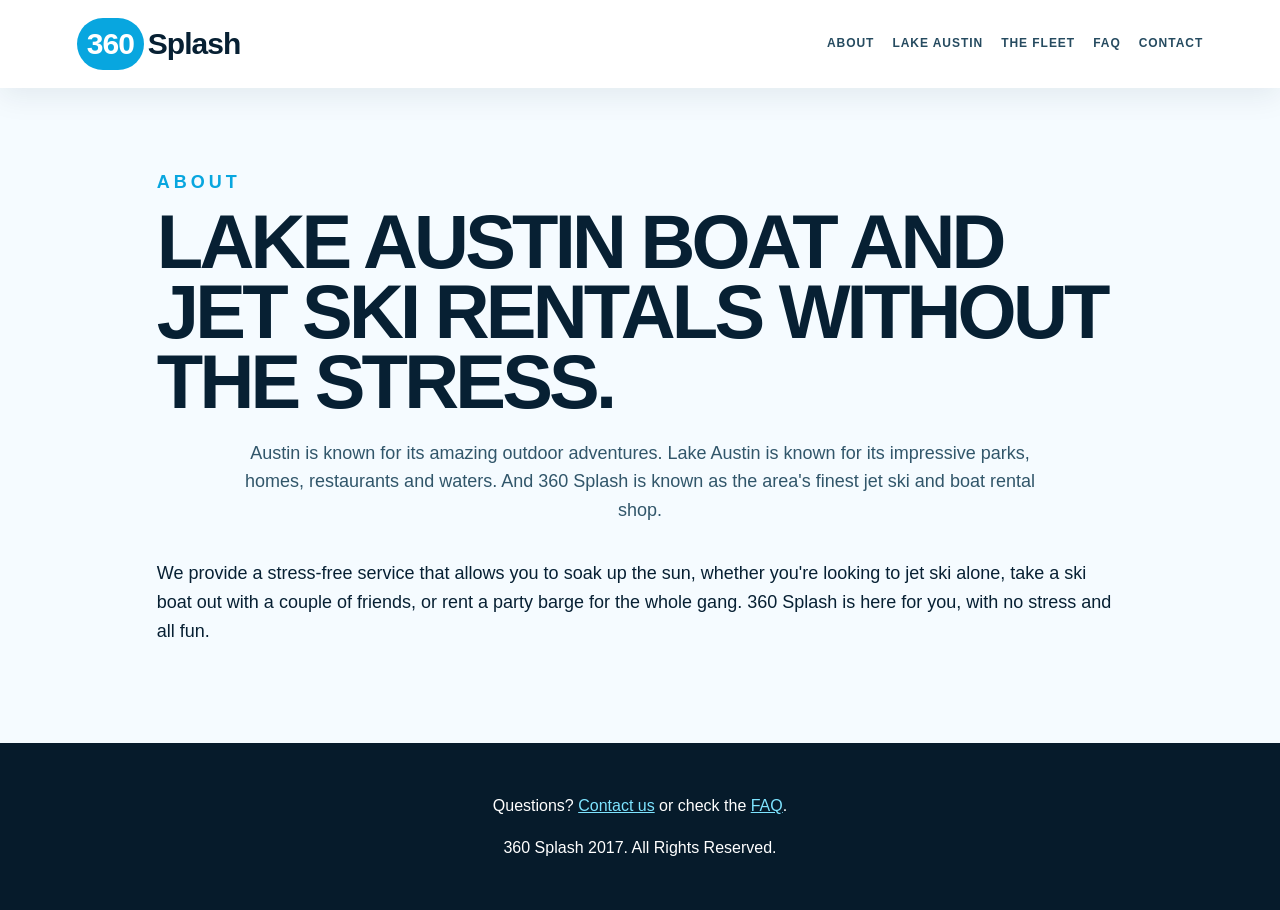
==== about.html @ 6b6feeb2 "Add files via upload" ====
<!doctype html><html lang="en"><head><meta charset="utf-8"><meta name="viewport" content="width=device-width, initial-scale=1"><title>About | 360 Splash</title><link rel="stylesheet" href="styles.css"></head><body><header class="site-header"><a class="logo" href="index.html"><span>360</span>Splash</a><nav><a href="about.html">About</a><a href="lake-austin.html">Lake Austin</a><a href="the-fleet.html">The Fleet</a><a href="faq.html">FAQ</a><a href="contact.html">Contact</a></nav></header><main class="page"><p class="eyebrow">About</p><h1>Lake Austin boat and jet ski rentals without the stress.</h1><p class="lead">Austin is known for its amazing outdoor adventures. Lake Austin is known for its impressive parks, homes, restaurants and waters. And 360 Splash is known as the area's finest jet ski and boat rental shop.</p><p>We provide a stress-free service that allows you to soak up the sun, whether you're looking to jet ski alone, take a ski boat out with a couple of friends, or rent a party barge for the whole gang. 360 Splash is here for you, with no stress and all fun.</p></main><footer><p>Questions? <a href="contact.html">Contact us</a> or check the <a href="faq.html">FAQ</a>.</p><p>360 Splash 2017. All Rights Reserved.</p></footer></body></html>
---- styles.css ----
:root{--blue:#08a6df;--deep:#072033;--aqua:#7ee4ff;--sand:#fff7e6;--white:#fff;--muted:#5e7280}*{box-sizing:border-box}body{margin:0;font-family:Arial,Helvetica,sans-serif;color:var(--deep);background:#f5fbff;line-height:1.6}a{color:inherit}.site-header{position:sticky;top:0;z-index:5;display:flex;justify-content:space-between;align-items:center;gap:24px;padding:18px 6vw;background:rgba(255,255,255,.92);backdrop-filter:blur(10px);box-shadow:0 8px 30px rgba(7,32,51,.08)}.logo{text-decoration:none;font-size:30px;font-weight:900;letter-spacing:-1px}.logo span{display:inline-block;background:var(--blue);color:white;border-radius:999px;padding:2px 10px;margin-right:4px}nav{display:flex;gap:18px;flex-wrap:wrap}nav a{text-decoration:none;text-transform:uppercase;font-size:12px;font-weight:800;letter-spacing:.08em;color:#264b60}.hero{min-height:680px;display:grid;place-items:center;padding:80px 6vw;background:linear-gradient(rgba(7,32,51,.35),rgba(7,32,51,.55)),radial-gradient(circle at 20% 20%,#8deaff 0 16%,transparent 17%),linear-gradient(135deg,#1bb3e8,#063b67 55%,#031624);position:relative;overflow:hidden}.hero:before,.hero:after{content:"";position:absolute;border-radius:50%;border:2px solid rgba(255,255,255,.25)}.hero:before{width:420px;height:420px;left:-140px;bottom:-120px}.hero:after{width:620px;height:620px;right:-180px;top:-200px}.hero-card{position:relative;text-align:center;color:white;max-width:880px;padding:52px;border:1px solid rgba(255,255,255,.25);background:rgba(255,255,255,.12);backdrop-filter:blur(8px);border-radius:28px;box-shadow:0 25px 80px rgba(0,0,0,.25)}.eyebrow{text-transform:uppercase;letter-spacing:.22em;font-weight:900;color:var(--blue);font-size:13px;margin:0 0 10px}.hero .eyebrow{color:var(--aqua)}h1{font-size:clamp(42px,8vw,92px);line-height:.92;margin:0 0 22px;text-transform:uppercase;letter-spacing:-.05em}h2{font-size:clamp(30px,4vw,54px);line-height:1;margin:0 0 16px;letter-spacing:-.04em}h3{margin-bottom:8px}.phone{display:block;font-size:clamp(26px,4vw,44px);font-weight:900;text-decoration:none;margin:20px 0 28px}.button,button{display:inline-block;border:0;border-radius:999px;background:var(--blue);color:white;padding:14px 24px;text-decoration:none;font-weight:900;text-transform:uppercase;letter-spacing:.06em;box-shadow:0 12px 30px rgba(8,166,223,.3);cursor:pointer}.button.secondary{background:white;color:var(--deep)}.hero-actions{display:flex;gap:12px;justify-content:center;flex-wrap:wrap}.section,.page{max-width:1120px;margin:0 auto;padding:80px 6vw}.section-heading{text-align:center}.price-card{max-width:440px;margin:24px auto;text-align:center;background:white;border-radius:28px;padding:36px;box-shadow:0 20px 60px rgba(7,32,51,.1)}.price-card p{margin:0;color:var(--muted);font-weight:700}.price-card strong{display:block;font-size:48px;line-height:1;margin:10px 0;font-weight:900}.price-card em{text-transform:uppercase;color:var(--blue);font-style:normal;font-weight:900;letter-spacing:.15em}.lead{font-size:22px;text-align:center;color:#31566a;max-width:820px;margin:0 auto 34px}.grid{display:grid;gap:20px}.three{grid-template-columns:repeat(3,1fr)}.two{grid-template-columns:repeat(2,1fr);margin-top:30px}.grid article,.fleet article,.callout{background:white;border-radius:24px;padding:28px;box-shadow:0 18px 55px rgba(7,32,51,.08)}.split{display:grid;grid-template-columns:1fr 1fr;gap:40px;align-items:center;border-radius:32px}.blue{background:var(--deep);color:white}.blue .eyebrow{color:var(--aqua)}.blue p:last-child{font-size:21px;color:#d6f7ff}.page h1{font-size:clamp(40px,6vw,76px)}.page p,.page li{font-size:18px}.fleet{display:grid;grid-template-columns:repeat(3,1fr);gap:20px;margin-top:30px}.water-icon{height:160px;border-radius:20px;background:linear-gradient(135deg,#c7f4ff,#0aa6df);display:grid;place-items:center;color:white;font-size:90px;font-weight:900;margin-bottom:18px}.callout{margin-top:20px;background:var(--sand)}.faq{display:grid;gap:10px}.faq h3{font-size:22px;margin:24px 0 0}.faq p{margin:0;color:#39586a}.contact-grid{display:grid;grid-template-columns:.8fr 1.2fr;gap:32px}.contact-link{display:block;font-size:28px;font-weight:900;text-decoration:none;color:var(--blue);margin-bottom:10px}form{background:white;border-radius:24px;padding:28px;box-shadow:0 18px 55px rgba(7,32,51,.08)}label{display:block;font-weight:900;margin-bottom:14px}input,textarea{width:100%;margin-top:6px;border:1px solid #cfe3ef;border-radius:12px;padding:13px;font:inherit}footer{text-align:center;padding:34px 6vw;background:#061b2b;color:white}footer a{color:var(--aqua)}@media (max-width:800px){.site-header{align-items:flex-start;flex-direction:column}.three,.two,.fleet,.split,.contact-grid{grid-template-columns:1fr}.hero{min-height:620px}.hero-card{padding:34px 22px}.page,.section{padding:56px 5vw}}
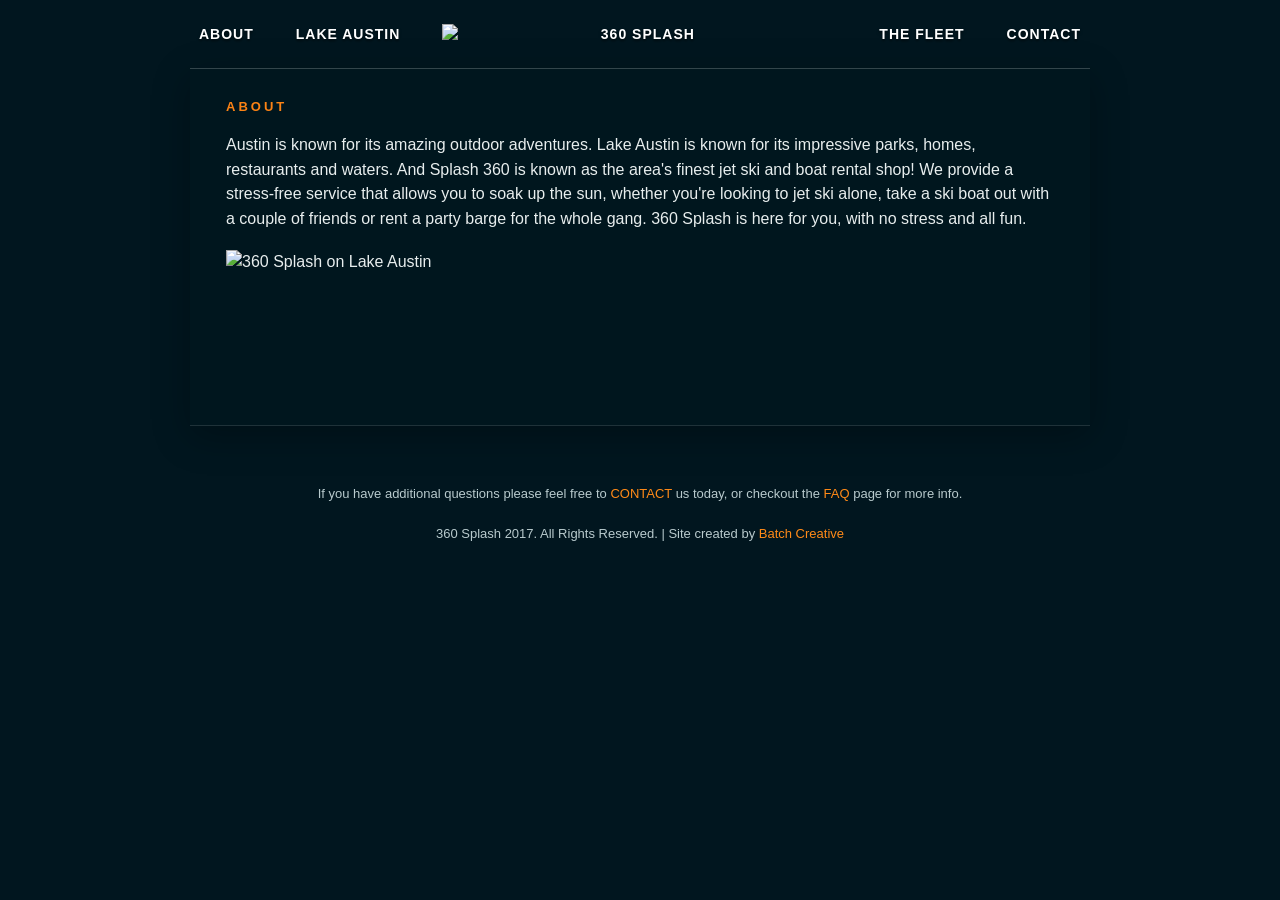
==== commit c4e0b17e: "Add files via upload" ====
--- a/about.html
+++ b/about.html
@@ -1 +1 @@
-<!doctype html><html lang="en"><head><meta charset="utf-8"><meta name="viewport" content="width=device-width, initial-scale=1"><title>About | 360 Splash</title><link rel="stylesheet" href="styles.css"></head><body><header class="site-header"><a class="logo" href="index.html"><span>360</span>Splash</a><nav><a href="about.html">About</a><a href="lake-austin.html">Lake Austin</a><a href="the-fleet.html">The Fleet</a><a href="faq.html">FAQ</a><a href="contact.html">Contact</a></nav></header><main class="page"><p class="eyebrow">About</p><h1>Lake Austin boat and jet ski rentals without the stress.</h1><p class="lead">Austin is known for its amazing outdoor adventures. Lake Austin is known for its impressive parks, homes, restaurants and waters. And 360 Splash is known as the area's finest jet ski and boat rental shop.</p><p>We provide a stress-free service that allows you to soak up the sun, whether you're looking to jet ski alone, take a ski boat out with a couple of friends, or rent a party barge for the whole gang. 360 Splash is here for you, with no stress and all fun.</p></main><footer><p>Questions? <a href="contact.html">Contact us</a> or check the <a href="faq.html">FAQ</a>.</p><p>360 Splash 2017. All Rights Reserved.</p></footer></body></html>
+<!doctype html><html><head><meta charset="utf-8"><meta name="viewport" content="width=device-width,initial-scale=1"><title>360 Splash - About</title><link rel="stylesheet" href="style.css"></head><body><main class="page"><nav class="topnav"><a href="about.html">About</a><a href="lake-austin.html">Lake Austin</a><a href="index.html"><img class="logo" src="https://web.archive.org/web/20211126054126im_/http%3A//360splash.com/images/logo.png" alt="360 Splash"></a><a href="the-fleet.html">The Fleet</a><a href="contact.html">Contact</a></nav><section class="card wide content"><div class="eyebrow">About</div><p>Austin is known for its amazing outdoor adventures. Lake Austin is known for its impressive parks, homes, restaurants and waters. And Splash 360 is known as the area's finest jet ski and boat rental shop! We provide a stress-free service that allows you to soak up the sun, whether you're looking to jet ski alone, take a ski boat out with a couple of friends or rent a party barge for the whole gang. 360 Splash is here for you, with no stress and all fun.</p><img class="photo" src="https://web.archive.org/web/20211127004203im_/http%3A//360splash.com/images/about.jpg" alt="360 Splash on Lake Austin"><p style="text-align:center"><a class="book" href="contact.html">Book Today!</a></p></section><footer class="footer">If you have additional questions please feel free to <a href="contact.html">CONTACT</a> us today, or checkout the <a href="faq.html">FAQ</a> page for more info.<br><br>360 Splash 2017. All Rights Reserved. | Site created by <a href="https://batchcreative.com">Batch Creative</a></footer></main></body></html>
--- a/style.css
+++ b/style.css
@@ -0,0 +1,2 @@
+/* 360 Splash archive-style rebuild */
+*{box-sizing:border-box}html,body{margin:0;padding:0}body{background:#031923;color:#dbe7e8;font-family:Arial,Helvetica,sans-serif;font-size:16px;line-height:1.55;text-align:center;background-image:url('https://web.archive.org/web/20211126054126im_/http%3A//360splash.com/images/bg.jpg');background-repeat:no-repeat;background-position:center top;background-size:cover;background-attachment:fixed}body:before{content:"";position:fixed;inset:0;background:rgba(0,20,30,.56);z-index:-1}.page{max-width:1000px;margin:0 auto;min-height:100vh;padding:20px 20px 0}.topnav{display:flex;align-items:center;justify-content:center;gap:42px;text-transform:uppercase;letter-spacing:1px;font-weight:700;font-size:14px;margin:4px auto 22px}.topnav a{color:white;text-decoration:none;text-shadow:0 2px 3px rgba(0,0,0,.6)}.topnav a:hover{color:#ff9022}.logo{width:395px;max-width:46vw;display:block}.logo-small{display:none}.hero{padding:28px 0 30px}.hero-logo{width:395px;max-width:82%;margin:0 auto 18px;display:block}.hero h1{margin:0;color:white;font-family:Impact,'Arial Black',sans-serif;text-transform:uppercase;letter-spacing:1px;font-size:50px;line-height:.98;text-shadow:0 3px 0 rgba(0,0,0,.45)}.hero h2{font-family:Impact,'Arial Black',sans-serif;color:#ff8a18;font-size:36px;margin:20px 0 8px;text-shadow:0 3px 0 rgba(0,0,0,.5)}.book{display:inline-block;width:232px;height:54px;background:url('https://web.archive.org/web/20211126054126im_/http%3A//360splash.com/images/bookbtn.png') center/contain no-repeat;text-indent:-9999px;margin:8px auto 26px}.card{background:rgba(1,22,31,.82);border-top:1px solid rgba(255,255,255,.2);border-bottom:1px solid rgba(255,255,255,.12);max-width:760px;margin:0 auto 22px;padding:28px 36px;color:#e7eeee;box-shadow:0 10px 35px rgba(0,0,0,.28)}.card.wide{max-width:900px}.eyebrow{font-size:13px;color:#fb8315;text-transform:uppercase;letter-spacing:3px;font-weight:800;margin-bottom:16px}.rates h3{font-family:Impact,'Arial Black',sans-serif;text-transform:uppercase;color:white;font-size:28px;line-height:1.05;margin:0 0 12px}.starting{font-size:14px;color:#bfd7d9}.price{font-family:Impact,'Arial Black',sans-serif;color:#ff8a18;font-size:38px;letter-spacing:1px;margin:4px 0}.gas{font-style:italic;color:white;font-weight:700}.grid{display:grid;grid-template-columns:1fr 1fr;gap:18px;text-align:left;margin-top:18px}.grid h4{color:white;margin:0 0 5px;font-size:18px}.content{text-align:left}.content h1,.content h2,.content h3{font-family:Impact,'Arial Black',sans-serif;color:white;text-transform:uppercase;letter-spacing:1px}.content p{margin:0 0 16px}.photo{width:100%;height:auto;display:block;margin:18px auto}.fleet-item{display:grid;grid-template-columns:260px 1fr;gap:26px;align-items:start;margin:26px 0;text-align:left}.fleet-item img{width:100%;height:auto}.fleet-item h3{margin-top:0}.thumbs{display:grid;grid-template-columns:repeat(3,1fr);gap:12px;margin-bottom:20px}.thumbs img{width:100%;height:auto}.faq p{margin:0 0 14px}.faq strong{color:white}.links a,.content a{color:#ff8a18}.contact-links{font-family:Impact,'Arial Black',sans-serif;font-size:32px;line-height:1.25;text-align:center}.contact-links a{color:#ff8a18;text-decoration:none;display:block}.form{display:grid;gap:10px;max-width:560px;margin:20px auto;text-align:left}.form input,.form textarea{width:100%;padding:13px;border:none;background:#e9eeee;color:#10232b;font-size:15px}.form textarea{height:130px}.form button{border:0;background:#ff701b;color:white;font-weight:900;text-transform:uppercase;letter-spacing:1px;padding:14px 20px;cursor:pointer}.footer{font-size:13px;color:#b8cacd;margin:36px auto 0;padding:22px 0 24px}.footer a{color:#ff8a18;text-decoration:none}@media(max-width:760px){.topnav{gap:12px;flex-wrap:wrap;font-size:12px}.topnav .logo{order:-1;width:290px;max-width:92%;flex-basis:100%;margin:auto}.hero h1{font-size:36px}.hero h2{font-size:28px}.card{padding:22px 18px}.grid,.fleet-item,.thumbs{grid-template-columns:1fr}.contact-links{font-size:25px}}
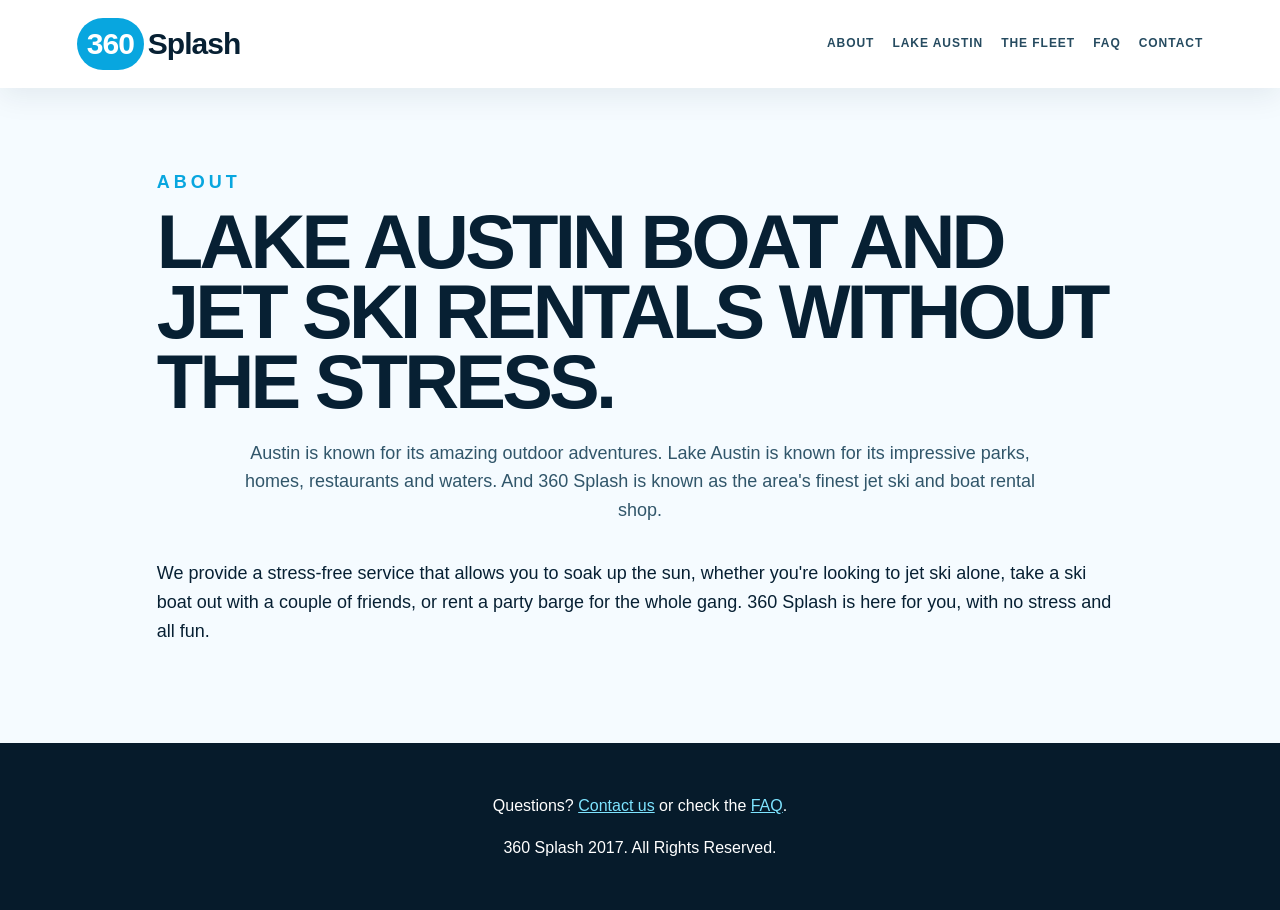
==== commit 92df1a8f: "Add files via upload" ====
--- a/about.html
+++ b/about.html
@@ -1 +1 @@
-<!doctype html><html><head><meta charset="utf-8"><meta name="viewport" content="width=device-width,initial-scale=1"><title>360 Splash - About</title><link rel="stylesheet" href="style.css"></head><body><main class="page"><nav class="topnav"><a href="about.html">About</a><a href="lake-austin.html">Lake Austin</a><a href="index.html"><img class="logo" src="https://web.archive.org/web/20211126054126im_/http%3A//360splash.com/images/logo.png" alt="360 Splash"></a><a href="the-fleet.html">The Fleet</a><a href="contact.html">Contact</a></nav><section class="card wide content"><div class="eyebrow">About</div><p>Austin is known for its amazing outdoor adventures. Lake Austin is known for its impressive parks, homes, restaurants and waters. And Splash 360 is known as the area's finest jet ski and boat rental shop! We provide a stress-free service that allows you to soak up the sun, whether you're looking to jet ski alone, take a ski boat out with a couple of friends or rent a party barge for the whole gang. 360 Splash is here for you, with no stress and all fun.</p><img class="photo" src="https://web.archive.org/web/20211127004203im_/http%3A//360splash.com/images/about.jpg" alt="360 Splash on Lake Austin"><p style="text-align:center"><a class="book" href="contact.html">Book Today!</a></p></section><footer class="footer">If you have additional questions please feel free to <a href="contact.html">CONTACT</a> us today, or checkout the <a href="faq.html">FAQ</a> page for more info.<br><br>360 Splash 2017. All Rights Reserved. | Site created by <a href="https://batchcreative.com">Batch Creative</a></footer></main></body></html>+<!doctype html><html lang="en"><head><meta charset="utf-8"><meta name="viewport" content="width=device-width, initial-scale=1"><title>About | 360 Splash</title><link rel="stylesheet" href="styles.css"></head><body><header class="site-header"><a class="logo" href="index.html"><span>360</span>Splash</a><nav><a href="about.html">About</a><a href="lake-austin.html">Lake Austin</a><a href="the-fleet.html">The Fleet</a><a href="faq.html">FAQ</a><a href="contact.html">Contact</a></nav></header><main class="page"><p class="eyebrow">About</p><h1>Lake Austin boat and jet ski rentals without the stress.</h1><p class="lead">Austin is known for its amazing outdoor adventures. Lake Austin is known for its impressive parks, homes, restaurants and waters. And 360 Splash is known as the area's finest jet ski and boat rental shop.</p><p>We provide a stress-free service that allows you to soak up the sun, whether you're looking to jet ski alone, take a ski boat out with a couple of friends, or rent a party barge for the whole gang. 360 Splash is here for you, with no stress and all fun.</p></main><footer><p>Questions? <a href="contact.html">Contact us</a> or check the <a href="faq.html">FAQ</a>.</p><p>360 Splash 2017. All Rights Reserved.</p></footer></body></html>
--- a/styles.css
+++ b/styles.css
@@ -0,0 +1 @@
+:root{--blue:#08a6df;--deep:#072033;--aqua:#7ee4ff;--sand:#fff7e6;--white:#fff;--muted:#5e7280}*{box-sizing:border-box}body{margin:0;font-family:Arial,Helvetica,sans-serif;color:var(--deep);background:#f5fbff;line-height:1.6}a{color:inherit}.site-header{position:sticky;top:0;z-index:5;display:flex;justify-content:space-between;align-items:center;gap:24px;padding:18px 6vw;background:rgba(255,255,255,.92);backdrop-filter:blur(10px);box-shadow:0 8px 30px rgba(7,32,51,.08)}.logo{text-decoration:none;font-size:30px;font-weight:900;letter-spacing:-1px}.logo span{display:inline-block;background:var(--blue);color:white;border-radius:999px;padding:2px 10px;margin-right:4px}nav{display:flex;gap:18px;flex-wrap:wrap}nav a{text-decoration:none;text-transform:uppercase;font-size:12px;font-weight:800;letter-spacing:.08em;color:#264b60}.hero{min-height:680px;display:grid;place-items:center;padding:80px 6vw;background:linear-gradient(rgba(7,32,51,.35),rgba(7,32,51,.55)),radial-gradient(circle at 20% 20%,#8deaff 0 16%,transparent 17%),linear-gradient(135deg,#1bb3e8,#063b67 55%,#031624);position:relative;overflow:hidden}.hero:before,.hero:after{content:"";position:absolute;border-radius:50%;border:2px solid rgba(255,255,255,.25)}.hero:before{width:420px;height:420px;left:-140px;bottom:-120px}.hero:after{width:620px;height:620px;right:-180px;top:-200px}.hero-card{position:relative;text-align:center;color:white;max-width:880px;padding:52px;border:1px solid rgba(255,255,255,.25);background:rgba(255,255,255,.12);backdrop-filter:blur(8px);border-radius:28px;box-shadow:0 25px 80px rgba(0,0,0,.25)}.eyebrow{text-transform:uppercase;letter-spacing:.22em;font-weight:900;color:var(--blue);font-size:13px;margin:0 0 10px}.hero .eyebrow{color:var(--aqua)}h1{font-size:clamp(42px,8vw,92px);line-height:.92;margin:0 0 22px;text-transform:uppercase;letter-spacing:-.05em}h2{font-size:clamp(30px,4vw,54px);line-height:1;margin:0 0 16px;letter-spacing:-.04em}h3{margin-bottom:8px}.phone{display:block;font-size:clamp(26px,4vw,44px);font-weight:900;text-decoration:none;margin:20px 0 28px}.button,button{display:inline-block;border:0;border-radius:999px;background:var(--blue);color:white;padding:14px 24px;text-decoration:none;font-weight:900;text-transform:uppercase;letter-spacing:.06em;box-shadow:0 12px 30px rgba(8,166,223,.3);cursor:pointer}.button.secondary{background:white;color:var(--deep)}.hero-actions{display:flex;gap:12px;justify-content:center;flex-wrap:wrap}.section,.page{max-width:1120px;margin:0 auto;padding:80px 6vw}.section-heading{text-align:center}.price-card{max-width:440px;margin:24px auto;text-align:center;background:white;border-radius:28px;padding:36px;box-shadow:0 20px 60px rgba(7,32,51,.1)}.price-card p{margin:0;color:var(--muted);font-weight:700}.price-card strong{display:block;font-size:48px;line-height:1;margin:10px 0;font-weight:900}.price-card em{text-transform:uppercase;color:var(--blue);font-style:normal;font-weight:900;letter-spacing:.15em}.lead{font-size:22px;text-align:center;color:#31566a;max-width:820px;margin:0 auto 34px}.grid{display:grid;gap:20px}.three{grid-template-columns:repeat(3,1fr)}.two{grid-template-columns:repeat(2,1fr);margin-top:30px}.grid article,.fleet article,.callout{background:white;border-radius:24px;padding:28px;box-shadow:0 18px 55px rgba(7,32,51,.08)}.split{display:grid;grid-template-columns:1fr 1fr;gap:40px;align-items:center;border-radius:32px}.blue{background:var(--deep);color:white}.blue .eyebrow{color:var(--aqua)}.blue p:last-child{font-size:21px;color:#d6f7ff}.page h1{font-size:clamp(40px,6vw,76px)}.page p,.page li{font-size:18px}.fleet{display:grid;grid-template-columns:repeat(3,1fr);gap:20px;margin-top:30px}.water-icon{height:160px;border-radius:20px;background:linear-gradient(135deg,#c7f4ff,#0aa6df);display:grid;place-items:center;color:white;font-size:90px;font-weight:900;margin-bottom:18px}.callout{margin-top:20px;background:var(--sand)}.faq{display:grid;gap:10px}.faq h3{font-size:22px;margin:24px 0 0}.faq p{margin:0;color:#39586a}.contact-grid{display:grid;grid-template-columns:.8fr 1.2fr;gap:32px}.contact-link{display:block;font-size:28px;font-weight:900;text-decoration:none;color:var(--blue);margin-bottom:10px}form{background:white;border-radius:24px;padding:28px;box-shadow:0 18px 55px rgba(7,32,51,.08)}label{display:block;font-weight:900;margin-bottom:14px}input,textarea{width:100%;margin-top:6px;border:1px solid #cfe3ef;border-radius:12px;padding:13px;font:inherit}footer{text-align:center;padding:34px 6vw;background:#061b2b;color:white}footer a{color:var(--aqua)}@media (max-width:800px){.site-header{align-items:flex-start;flex-direction:column}.three,.two,.fleet,.split,.contact-grid{grid-template-columns:1fr}.hero{min-height:620px}.hero-card{padding:34px 22px}.page,.section{padding:56px 5vw}}
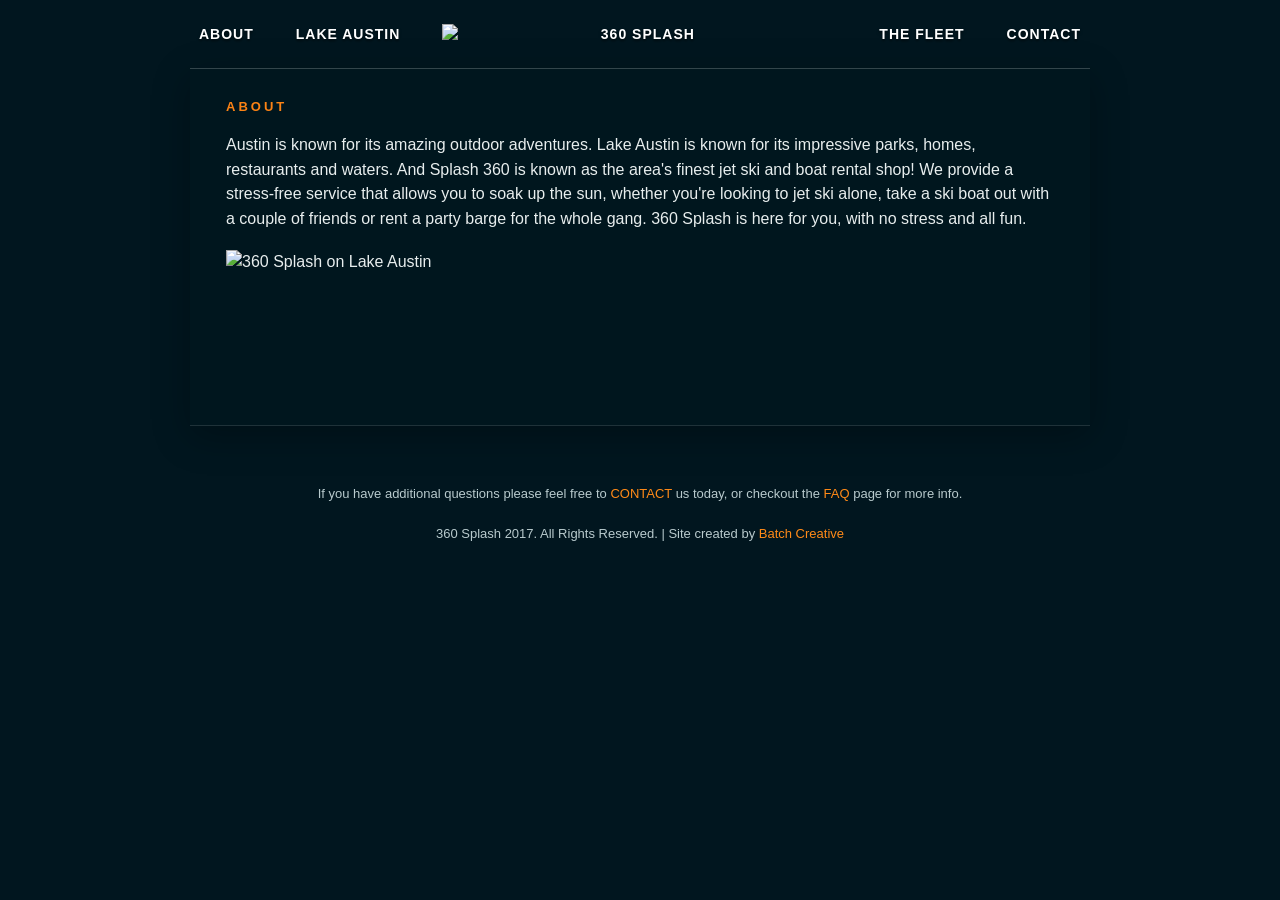
==== commit a2915449: "Add files via upload" ====
--- a/about.html
+++ b/about.html
@@ -1 +1 @@
-<!doctype html><html lang="en"><head><meta charset="utf-8"><meta name="viewport" content="width=device-width, initial-scale=1"><title>About | 360 Splash</title><link rel="stylesheet" href="styles.css"></head><body><header class="site-header"><a class="logo" href="index.html"><span>360</span>Splash</a><nav><a href="about.html">About</a><a href="lake-austin.html">Lake Austin</a><a href="the-fleet.html">The Fleet</a><a href="faq.html">FAQ</a><a href="contact.html">Contact</a></nav></header><main class="page"><p class="eyebrow">About</p><h1>Lake Austin boat and jet ski rentals without the stress.</h1><p class="lead">Austin is known for its amazing outdoor adventures. Lake Austin is known for its impressive parks, homes, restaurants and waters. And 360 Splash is known as the area's finest jet ski and boat rental shop.</p><p>We provide a stress-free service that allows you to soak up the sun, whether you're looking to jet ski alone, take a ski boat out with a couple of friends, or rent a party barge for the whole gang. 360 Splash is here for you, with no stress and all fun.</p></main><footer><p>Questions? <a href="contact.html">Contact us</a> or check the <a href="faq.html">FAQ</a>.</p><p>360 Splash 2017. All Rights Reserved.</p></footer></body></html>
+<!doctype html><html><head><meta charset="utf-8"><meta name="viewport" content="width=device-width,initial-scale=1"><title>360 Splash - About</title><link rel="stylesheet" href="styles.css"></head><body><main class="page"><nav class="topnav"><a href="about.html">About</a><a href="lake-austin.html">Lake Austin</a><a href="index.html"><img class="logo" src="https://web.archive.org/web/20211126054126im_/http%3A//360splash.com/images/logo.png" alt="360 Splash"></a><a href="the-fleet.html">The Fleet</a><a href="contact.html">Contact</a></nav><section class="card wide content"><div class="eyebrow">About</div><p>Austin is known for its amazing outdoor adventures. Lake Austin is known for its impressive parks, homes, restaurants and waters. And Splash 360 is known as the area's finest jet ski and boat rental shop! We provide a stress-free service that allows you to soak up the sun, whether you're looking to jet ski alone, take a ski boat out with a couple of friends or rent a party barge for the whole gang. 360 Splash is here for you, with no stress and all fun.</p><img class="photo" src="https://web.archive.org/web/20211127004203im_/http%3A//360splash.com/images/about.jpg" alt="360 Splash on Lake Austin"><p style="text-align:center"><a class="book" href="contact.html">Book Today!</a></p></section><footer class="footer">If you have additional questions please feel free to <a href="contact.html">CONTACT</a> us today, or checkout the <a href="faq.html">FAQ</a> page for more info.<br><br>360 Splash 2017. All Rights Reserved. | Site created by <a href="https://batchcreative.com">Batch Creative</a></footer></main></body></html>
--- a/styles.css
+++ b/styles.css
@@ -1 +1,2 @@
-:root{--blue:#08a6df;--deep:#072033;--aqua:#7ee4ff;--sand:#fff7e6;--white:#fff;--muted:#5e7280}*{box-sizing:border-box}body{margin:0;font-family:Arial,Helvetica,sans-serif;color:var(--deep);background:#f5fbff;line-height:1.6}a{color:inherit}.site-header{position:sticky;top:0;z-index:5;display:flex;justify-content:space-between;align-items:center;gap:24px;padding:18px 6vw;background:rgba(255,255,255,.92);backdrop-filter:blur(10px);box-shadow:0 8px 30px rgba(7,32,51,.08)}.logo{text-decoration:none;font-size:30px;font-weight:900;letter-spacing:-1px}.logo span{display:inline-block;background:var(--blue);color:white;border-radius:999px;padding:2px 10px;margin-right:4px}nav{display:flex;gap:18px;flex-wrap:wrap}nav a{text-decoration:none;text-transform:uppercase;font-size:12px;font-weight:800;letter-spacing:.08em;color:#264b60}.hero{min-height:680px;display:grid;place-items:center;padding:80px 6vw;background:linear-gradient(rgba(7,32,51,.35),rgba(7,32,51,.55)),radial-gradient(circle at 20% 20%,#8deaff 0 16%,transparent 17%),linear-gradient(135deg,#1bb3e8,#063b67 55%,#031624);position:relative;overflow:hidden}.hero:before,.hero:after{content:"";position:absolute;border-radius:50%;border:2px solid rgba(255,255,255,.25)}.hero:before{width:420px;height:420px;left:-140px;bottom:-120px}.hero:after{width:620px;height:620px;right:-180px;top:-200px}.hero-card{position:relative;text-align:center;color:white;max-width:880px;padding:52px;border:1px solid rgba(255,255,255,.25);background:rgba(255,255,255,.12);backdrop-filter:blur(8px);border-radius:28px;box-shadow:0 25px 80px rgba(0,0,0,.25)}.eyebrow{text-transform:uppercase;letter-spacing:.22em;font-weight:900;color:var(--blue);font-size:13px;margin:0 0 10px}.hero .eyebrow{color:var(--aqua)}h1{font-size:clamp(42px,8vw,92px);line-height:.92;margin:0 0 22px;text-transform:uppercase;letter-spacing:-.05em}h2{font-size:clamp(30px,4vw,54px);line-height:1;margin:0 0 16px;letter-spacing:-.04em}h3{margin-bottom:8px}.phone{display:block;font-size:clamp(26px,4vw,44px);font-weight:900;text-decoration:none;margin:20px 0 28px}.button,button{display:inline-block;border:0;border-radius:999px;background:var(--blue);color:white;padding:14px 24px;text-decoration:none;font-weight:900;text-transform:uppercase;letter-spacing:.06em;box-shadow:0 12px 30px rgba(8,166,223,.3);cursor:pointer}.button.secondary{background:white;color:var(--deep)}.hero-actions{display:flex;gap:12px;justify-content:center;flex-wrap:wrap}.section,.page{max-width:1120px;margin:0 auto;padding:80px 6vw}.section-heading{text-align:center}.price-card{max-width:440px;margin:24px auto;text-align:center;background:white;border-radius:28px;padding:36px;box-shadow:0 20px 60px rgba(7,32,51,.1)}.price-card p{margin:0;color:var(--muted);font-weight:700}.price-card strong{display:block;font-size:48px;line-height:1;margin:10px 0;font-weight:900}.price-card em{text-transform:uppercase;color:var(--blue);font-style:normal;font-weight:900;letter-spacing:.15em}.lead{font-size:22px;text-align:center;color:#31566a;max-width:820px;margin:0 auto 34px}.grid{display:grid;gap:20px}.three{grid-template-columns:repeat(3,1fr)}.two{grid-template-columns:repeat(2,1fr);margin-top:30px}.grid article,.fleet article,.callout{background:white;border-radius:24px;padding:28px;box-shadow:0 18px 55px rgba(7,32,51,.08)}.split{display:grid;grid-template-columns:1fr 1fr;gap:40px;align-items:center;border-radius:32px}.blue{background:var(--deep);color:white}.blue .eyebrow{color:var(--aqua)}.blue p:last-child{font-size:21px;color:#d6f7ff}.page h1{font-size:clamp(40px,6vw,76px)}.page p,.page li{font-size:18px}.fleet{display:grid;grid-template-columns:repeat(3,1fr);gap:20px;margin-top:30px}.water-icon{height:160px;border-radius:20px;background:linear-gradient(135deg,#c7f4ff,#0aa6df);display:grid;place-items:center;color:white;font-size:90px;font-weight:900;margin-bottom:18px}.callout{margin-top:20px;background:var(--sand)}.faq{display:grid;gap:10px}.faq h3{font-size:22px;margin:24px 0 0}.faq p{margin:0;color:#39586a}.contact-grid{display:grid;grid-template-columns:.8fr 1.2fr;gap:32px}.contact-link{display:block;font-size:28px;font-weight:900;text-decoration:none;color:var(--blue);margin-bottom:10px}form{background:white;border-radius:24px;padding:28px;box-shadow:0 18px 55px rgba(7,32,51,.08)}label{display:block;font-weight:900;margin-bottom:14px}input,textarea{width:100%;margin-top:6px;border:1px solid #cfe3ef;border-radius:12px;padding:13px;font:inherit}footer{text-align:center;padding:34px 6vw;background:#061b2b;color:white}footer a{color:var(--aqua)}@media (max-width:800px){.site-header{align-items:flex-start;flex-direction:column}.three,.two,.fleet,.split,.contact-grid{grid-template-columns:1fr}.hero{min-height:620px}.hero-card{padding:34px 22px}.page,.section{padding:56px 5vw}}
+/* 360 Splash archive-style rebuild */
+*{box-sizing:border-box}html,body{margin:0;padding:0}body{background:#031923;color:#dbe7e8;font-family:Arial,Helvetica,sans-serif;font-size:16px;line-height:1.55;text-align:center;background-image:url('https://web.archive.org/web/20211126054126im_/http%3A//360splash.com/images/bg.jpg');background-repeat:no-repeat;background-position:center top;background-size:cover;background-attachment:fixed}body:before{content:"";position:fixed;inset:0;background:rgba(0,20,30,.56);z-index:-1}.page{max-width:1000px;margin:0 auto;min-height:100vh;padding:20px 20px 0}.topnav{display:flex;align-items:center;justify-content:center;gap:42px;text-transform:uppercase;letter-spacing:1px;font-weight:700;font-size:14px;margin:4px auto 22px}.topnav a{color:white;text-decoration:none;text-shadow:0 2px 3px rgba(0,0,0,.6)}.topnav a:hover{color:#ff9022}.logo{width:395px;max-width:46vw;display:block}.logo-small{display:none}.hero{padding:28px 0 30px}.hero-logo{width:395px;max-width:82%;margin:0 auto 18px;display:block}.hero h1{margin:0;color:white;font-family:Impact,'Arial Black',sans-serif;text-transform:uppercase;letter-spacing:1px;font-size:50px;line-height:.98;text-shadow:0 3px 0 rgba(0,0,0,.45)}.hero h2{font-family:Impact,'Arial Black',sans-serif;color:#ff8a18;font-size:36px;margin:20px 0 8px;text-shadow:0 3px 0 rgba(0,0,0,.5)}.book{display:inline-block;width:232px;height:54px;background:url('https://web.archive.org/web/20211126054126im_/http%3A//360splash.com/images/bookbtn.png') center/contain no-repeat;text-indent:-9999px;margin:8px auto 26px}.card{background:rgba(1,22,31,.82);border-top:1px solid rgba(255,255,255,.2);border-bottom:1px solid rgba(255,255,255,.12);max-width:760px;margin:0 auto 22px;padding:28px 36px;color:#e7eeee;box-shadow:0 10px 35px rgba(0,0,0,.28)}.card.wide{max-width:900px}.eyebrow{font-size:13px;color:#fb8315;text-transform:uppercase;letter-spacing:3px;font-weight:800;margin-bottom:16px}.rates h3{font-family:Impact,'Arial Black',sans-serif;text-transform:uppercase;color:white;font-size:28px;line-height:1.05;margin:0 0 12px}.starting{font-size:14px;color:#bfd7d9}.price{font-family:Impact,'Arial Black',sans-serif;color:#ff8a18;font-size:38px;letter-spacing:1px;margin:4px 0}.gas{font-style:italic;color:white;font-weight:700}.grid{display:grid;grid-template-columns:1fr 1fr;gap:18px;text-align:left;margin-top:18px}.grid h4{color:white;margin:0 0 5px;font-size:18px}.content{text-align:left}.content h1,.content h2,.content h3{font-family:Impact,'Arial Black',sans-serif;color:white;text-transform:uppercase;letter-spacing:1px}.content p{margin:0 0 16px}.photo{width:100%;height:auto;display:block;margin:18px auto}.fleet-item{display:grid;grid-template-columns:260px 1fr;gap:26px;align-items:start;margin:26px 0;text-align:left}.fleet-item img{width:100%;height:auto}.fleet-item h3{margin-top:0}.thumbs{display:grid;grid-template-columns:repeat(3,1fr);gap:12px;margin-bottom:20px}.thumbs img{width:100%;height:auto}.faq p{margin:0 0 14px}.faq strong{color:white}.links a,.content a{color:#ff8a18}.contact-links{font-family:Impact,'Arial Black',sans-serif;font-size:32px;line-height:1.25;text-align:center}.contact-links a{color:#ff8a18;text-decoration:none;display:block}.form{display:grid;gap:10px;max-width:560px;margin:20px auto;text-align:left}.form input,.form textarea{width:100%;padding:13px;border:none;background:#e9eeee;color:#10232b;font-size:15px}.form textarea{height:130px}.form button{border:0;background:#ff701b;color:white;font-weight:900;text-transform:uppercase;letter-spacing:1px;padding:14px 20px;cursor:pointer}.footer{font-size:13px;color:#b8cacd;margin:36px auto 0;padding:22px 0 24px}.footer a{color:#ff8a18;text-decoration:none}@media(max-width:760px){.topnav{gap:12px;flex-wrap:wrap;font-size:12px}.topnav .logo{order:-1;width:290px;max-width:92%;flex-basis:100%;margin:auto}.hero h1{font-size:36px}.hero h2{font-size:28px}.card{padding:22px 18px}.grid,.fleet-item,.thumbs{grid-template-columns:1fr}.contact-links{font-size:25px}}
